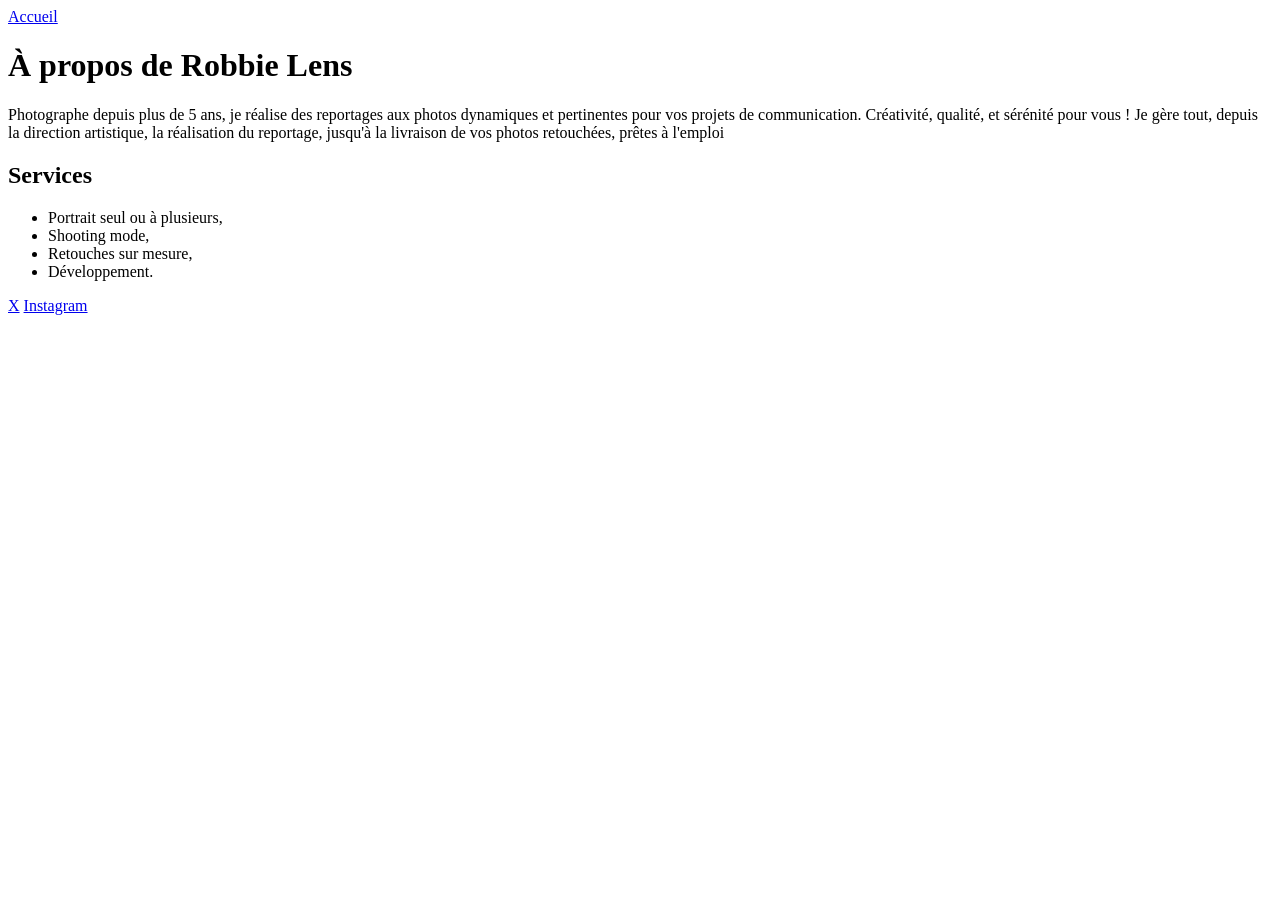
==== demo/a-propos.html @ 4798edad "index et demo" ====
<!doctype html>
<html lang="fr">
  <head>
    <meta charset="UTF-8" />
    <meta name="viewport" content="width=device-width, initial-scale=1.0" />
    <title>À propos - Robbie Lens Photographie</title>
  </head>

  <body>
    <a href="../index.html">Accueil</a>
    <h1>À propos de Robbie Lens</h1>
    <p>
      Photographe depuis plus de 5 ans, je réalise des reportages aux photos
      dynamiques et pertinentes pour vos projets de communication. Créativité,
      qualité, et sérénité pour vous ! Je gère tout, depuis la direction
      artistique, la réalisation du reportage, jusqu'à la livraison de vos
      photos retouchées, prêtes à l'emploi
    </p>
    <h2>Services</h2>
    <ul>
      <li>Portrait seul ou à plusieurs,</li>
      <li>Shooting mode,</li>
      <li>Retouches sur mesure,</li>
      <li>Développement.</li>
    </ul>
    <a href="https://x.com" target="_blank">X</a>
    <a href="https://instagram.com" target="_blank">Instagram</a>
  </body>
</html>
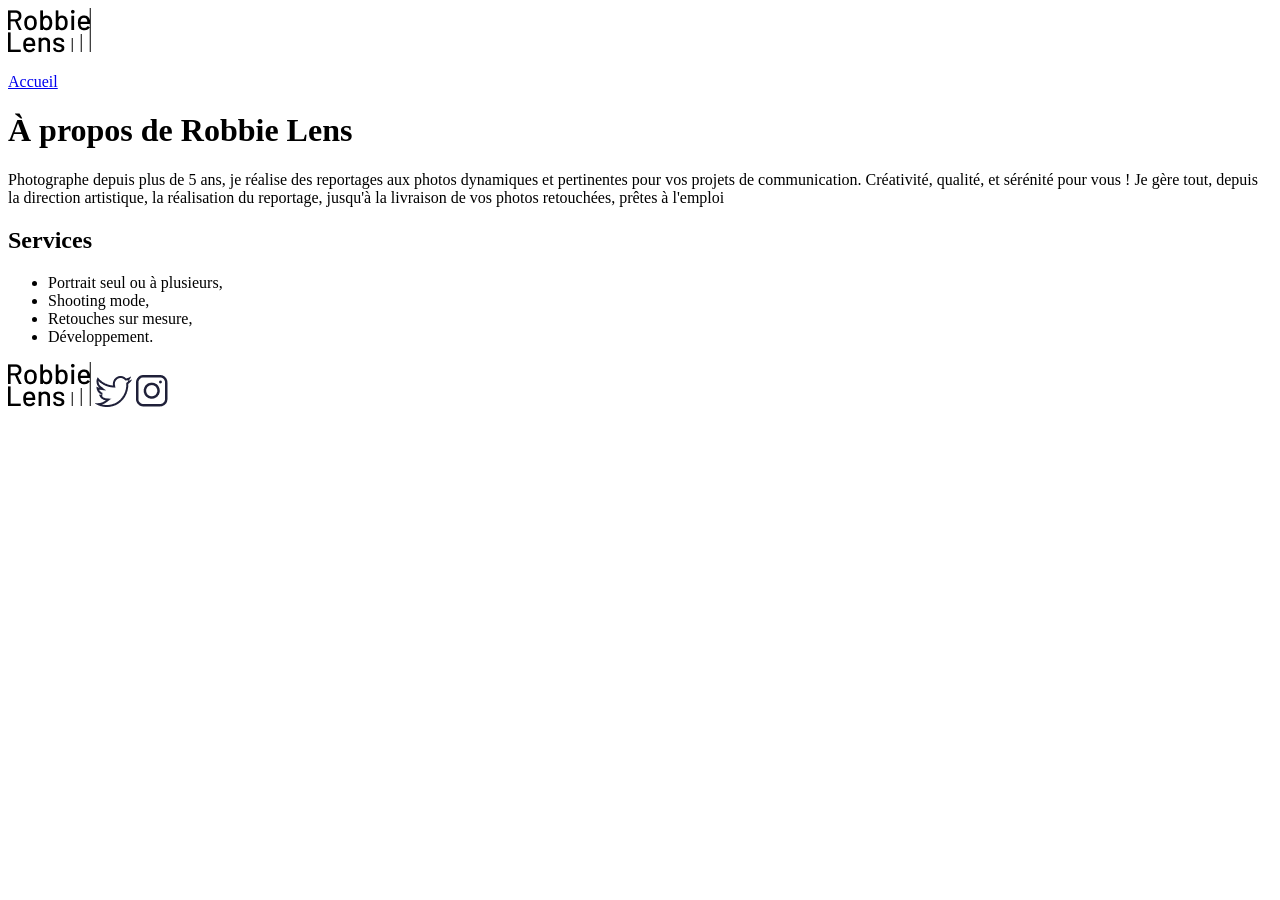
==== commit 9df2fc05: "index demo images" ====
--- a/demo/a-propos.html
+++ b/demo/a-propos.html
@@ -7,7 +7,10 @@
   </head>
 
   <body>
-    <a href="../index.html">Accueil</a>
+    <a href="../index.html"><img src="../images/logo.png" alt="À propos" title="À propos"
+      /></a>
+    <p><a href="../index.html">Accueil</a></p>
+    
     <h1>À propos de Robbie Lens</h1>
     <p>
       Photographe depuis plus de 5 ans, je réalise des reportages aux photos
@@ -23,7 +26,13 @@
       <li>Retouches sur mesure,</li>
       <li>Développement.</li>
     </ul>
-    <a href="https://x.com" target="_blank">X</a>
-    <a href="https://instagram.com" target="_blank">Instagram</a>
+     <a href="../index.html"><img src="../images/logo.png" alt="À propos" title="À propos"
+      /></a>
+    <a href="https://x.com" target="_blank"
+      ><img src="../images/twitter.png" alt="X" title="X"
+    /></a>
+    <a href="https://instagram.com" target="_blank"
+      ><img src="../images/instagram.png" alt="Instagram" title="Instagram"
+    /></a>
   </body>
 </html>
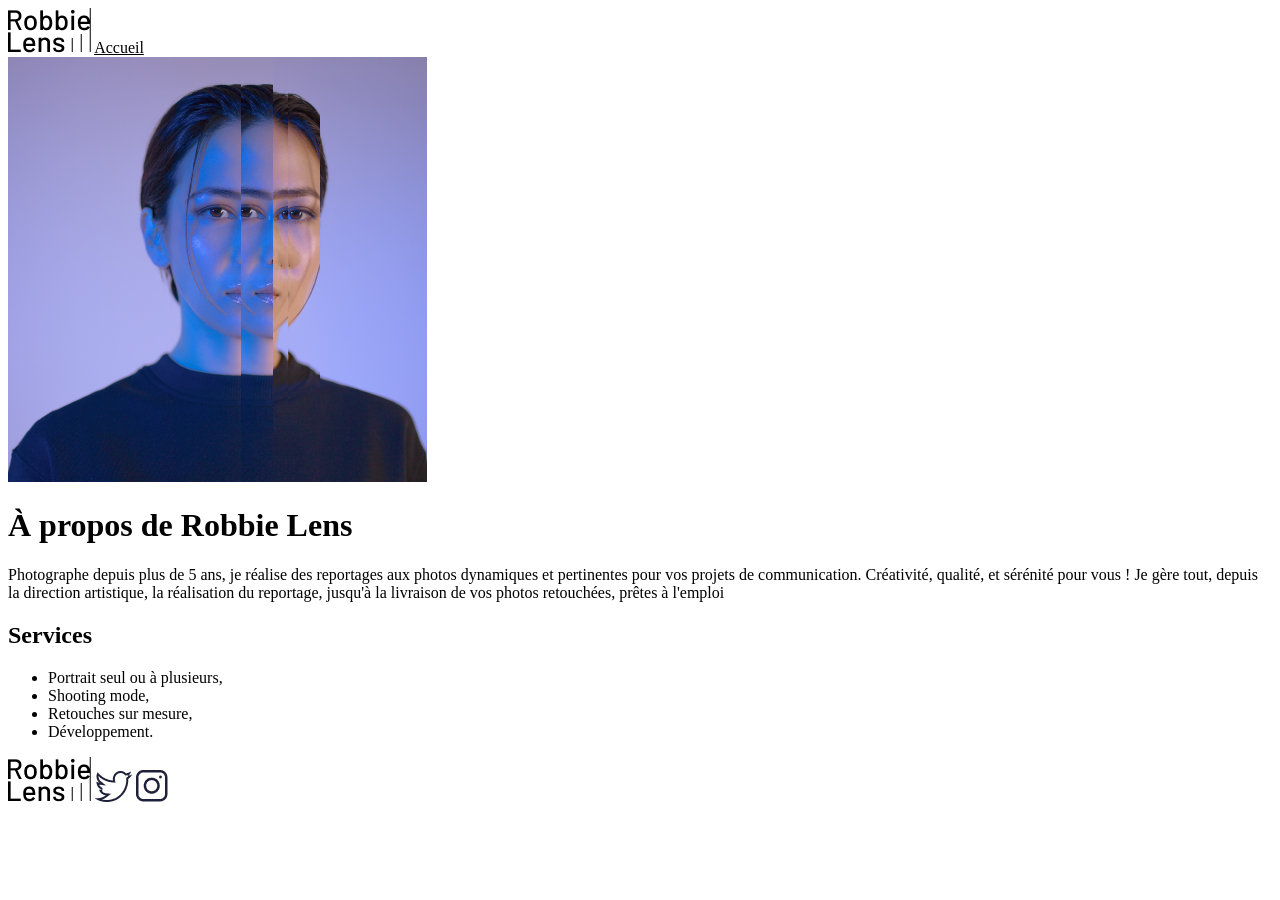
==== commit 8d15bf10: "index remise a jour des liens, color liens black, div logo accueil a propos haut et bas de page" ====
--- a/demo/a-propos.html
+++ b/demo/a-propos.html
@@ -3,14 +3,23 @@
   <head>
     <meta charset="UTF-8" />
     <meta name="viewport" content="width=device-width, initial-scale=1.0" />
+    <link rel="stylesheet" href="../style.css" />
     <title>À propos - Robbie Lens Photographie</title>
   </head>
 
   <body>
-    <a href="../index.html"><img src="../images/logo.png" alt="À propos" title="À propos"
-      /></a>
-    <p><a href="../index.html">Accueil</a></p>
-    
+    <div class="logo-lien-container">
+      <img src="../images/logo.png" alt="À propos" title="À propos" />
+      <a href="../index.html">Accueil</a>
+    </div>
+    <div class="image-container">
+      <img
+        src="../images/robbie-lens.png"
+        alt="Robbie Lens"
+        title="Robbie Lens"
+      />
+    </div>
+
     <h1>À propos de Robbie Lens</h1>
     <p>
       Photographe depuis plus de 5 ans, je réalise des reportages aux photos
@@ -26,13 +35,14 @@
       <li>Retouches sur mesure,</li>
       <li>Développement.</li>
     </ul>
-     <a href="../index.html"><img src="../images/logo.png" alt="À propos" title="À propos"
+    <div class="liens-container">
+      <img src="../images/logo.png" alt="À propos" title="À propos" />
+      <a href="https://x.com" target="_blank"
+        ><img src="../images/twitter.png" alt="X" title="X"
       /></a>
-    <a href="https://x.com" target="_blank"
-      ><img src="../images/twitter.png" alt="X" title="X"
-    /></a>
-    <a href="https://instagram.com" target="_blank"
-      ><img src="../images/instagram.png" alt="Instagram" title="Instagram"
-    /></a>
+      <a href="https://instagram.com" target="_blank"
+        ><img src="../images/instagram.png" alt="Instagram" title="Instagram"
+      /></a>
+    </div>
   </body>
 </html>
--- a/style.css
+++ b/style.css
@@ -0,0 +1,5 @@
+a {
+  color:oklch(0% 0 0);
+}
+
+
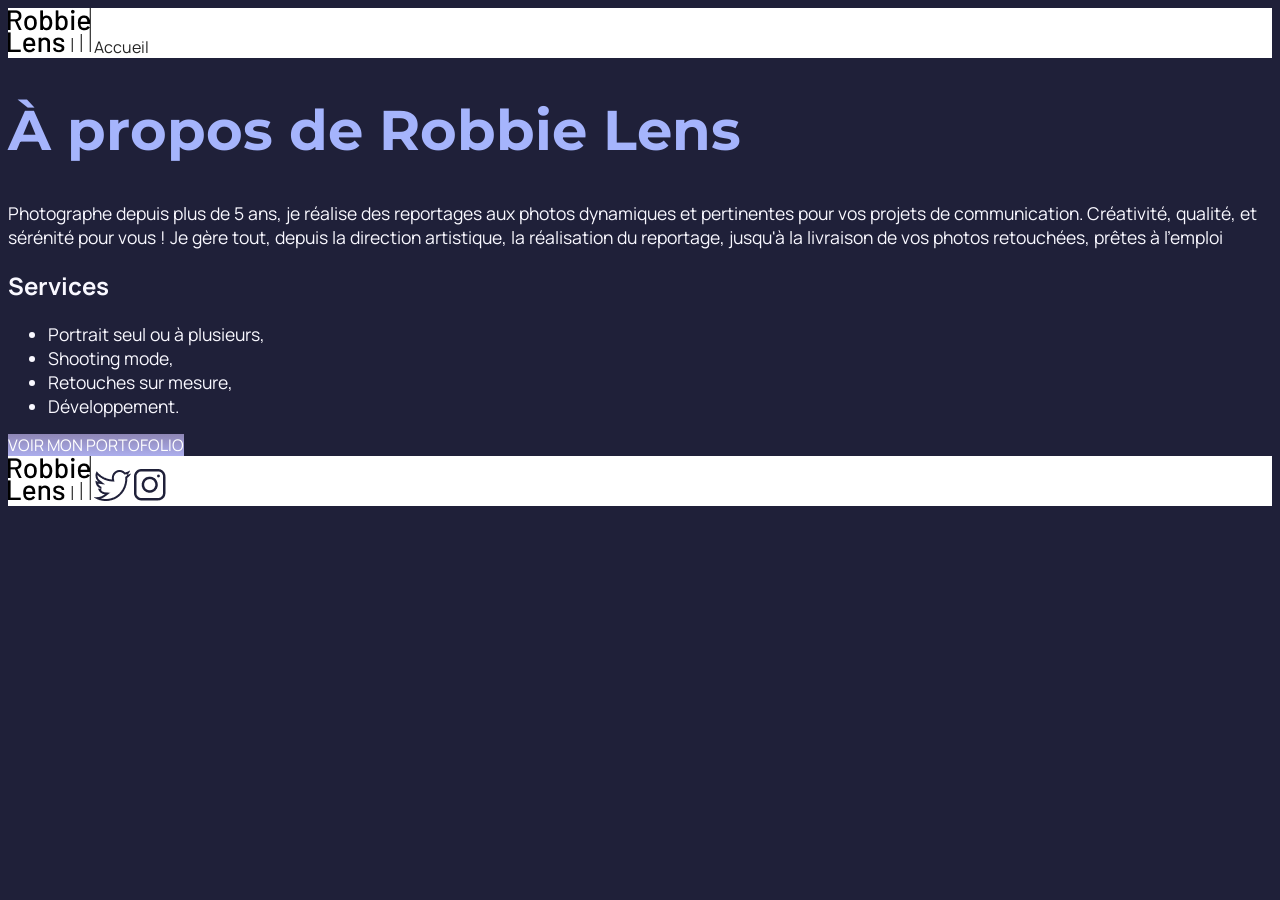
==== commit 9f426f25: "changements" ====
--- a/demo/a-propos.html
+++ b/demo/a-propos.html
@@ -1,48 +1,53 @@
-<!doctype html>
-<html lang="fr">
-  <head>
-    <meta charset="UTF-8" />
-    <meta name="viewport" content="width=device-width, initial-scale=1.0" />
-    <link rel="stylesheet" href="../style.css" />
-    <title>À propos - Robbie Lens Photographie</title>
-  </head>
-
-  <body>
-    <div class="logo-lien-container">
-      <img src="../images/logo.png" alt="À propos" title="À propos" />
-      <a href="../index.html">Accueil</a>
-    </div>
-    <div class="image-container">
-      <img
-        src="../images/robbie-lens.png"
-        alt="Robbie Lens"
-        title="Robbie Lens"
-      />
-    </div>
-
-    <h1>À propos de Robbie Lens</h1>
-    <p>
-      Photographe depuis plus de 5 ans, je réalise des reportages aux photos
-      dynamiques et pertinentes pour vos projets de communication. Créativité,
-      qualité, et sérénité pour vous ! Je gère tout, depuis la direction
-      artistique, la réalisation du reportage, jusqu'à la livraison de vos
-      photos retouchées, prêtes à l'emploi
-    </p>
-    <h2>Services</h2>
-    <ul>
-      <li>Portrait seul ou à plusieurs,</li>
-      <li>Shooting mode,</li>
-      <li>Retouches sur mesure,</li>
-      <li>Développement.</li>
-    </ul>
-    <div class="liens-container">
-      <img src="../images/logo.png" alt="À propos" title="À propos" />
-      <a href="https://x.com" target="_blank"
-        ><img src="../images/twitter.png" alt="X" title="X"
-      /></a>
-      <a href="https://instagram.com" target="_blank"
-        ><img src="../images/instagram.png" alt="Instagram" title="Instagram"
-      /></a>
-    </div>
-  </body>
-</html>
+<!doctype html>
+<html lang="fr">
+  <head>
+    <meta charset="UTF-8" />
+    <meta name="viewport" content="width=device-width, initial-scale=1.0" />
+    <link rel="preconnect" href="https://fonts.googleapis.com" />
+    <link rel="preconnect" href="https://fonts.gstatic.com" crossorigin />
+    <link
+      href="https://fonts.googleapis.com/css2?family=Montserrat:ital,wght@0,100..900;1,100..900&display=swap"
+      rel="stylesheet"
+    />
+    <link
+      href="https://fonts.googleapis.com/css2?family=Manrope:wght@200..800&family=Montserrat:ital,wght@0,100..900;1,100..900&display=swap"
+      rel="stylesheet"
+    />
+    <link rel="stylesheet" href="../style.css" />
+    <title>À propos - Robbie Lens Photographie</title>
+  </head>
+
+  <body>
+    <div class="entete">
+      <img src="../images/logo.png" alt="À propos" title="À propos" />
+      <a href="../index.html">Accueil</a>
+    </div>
+    <h1>À propos de Robbie Lens</h1>
+    <p>
+      Photographe depuis plus de 5 ans, je réalise des reportages aux photos
+      dynamiques et pertinentes pour vos projets de communication. Créativité,
+      qualité, et sérénité pour vous ! Je gère tout, depuis la direction
+      artistique, la réalisation du reportage, jusqu'à la livraison de vos
+      photos retouchées, prêtes à l'emploi
+    </p>
+    <h2>Services</h2>
+    <ul>
+      <li>Portrait seul ou à plusieurs,</li>
+      <li>Shooting mode,</li>
+      <li>Retouches sur mesure,</li>
+      <li>Développement.</li>
+    </ul>
+    <div>
+      <a href="#" class="contacte">VOIR MON PORTOFOLIO</a>
+    </div>
+    <div class="pied-de-page">
+      <img src="../images/logo.png" alt="À propos" title="À propos" />
+      <a href="https://x.com" target="_blank"
+        ><img src="../images/twitter.png" alt="X" title="X"
+      /></a>
+      <a href="https://instagram.com" target="_blank"
+        ><img src="../images/instagram.png" alt="Instagram" title="Instagram"
+      /></a>
+    </div>
+  </body>
+</html>
--- a/style.css
+++ b/style.css
@@ -1,5 +1,43 @@
-a {
-  color:oklch(0% 0 0);
-}
-
-
+body {
+  font-family: 'Manrope', sans-serif;
+  font-size: 1.em;
+  background-color: #1f2039;
+}
+
+a {
+  color:#242424;
+  text-decoration: none;
+}
+
+em {
+  color: #a5b4fc;
+  font-style: normal;
+}
+
+
+h1 {
+  font-family: Montserrat, sans-serif;
+  font-size: 3.5em;
+  color: #a5b4fc;
+}
+
+h2 {
+  color: #f9f8ff;
+  
+}
+p, li {
+  font-size: 1.1em;
+  color: #f9f8ff;
+
+  }
+
+/*liens haut et bas de page*/
+.entete, .pied-de-page {
+  background-color: #ffffff;
+}
+
+/*Projet index et écrivez moi a propos*/
+.contacte {
+  background: linear-gradient(#8e86b5, #acaeed);
+  color: white;
+}
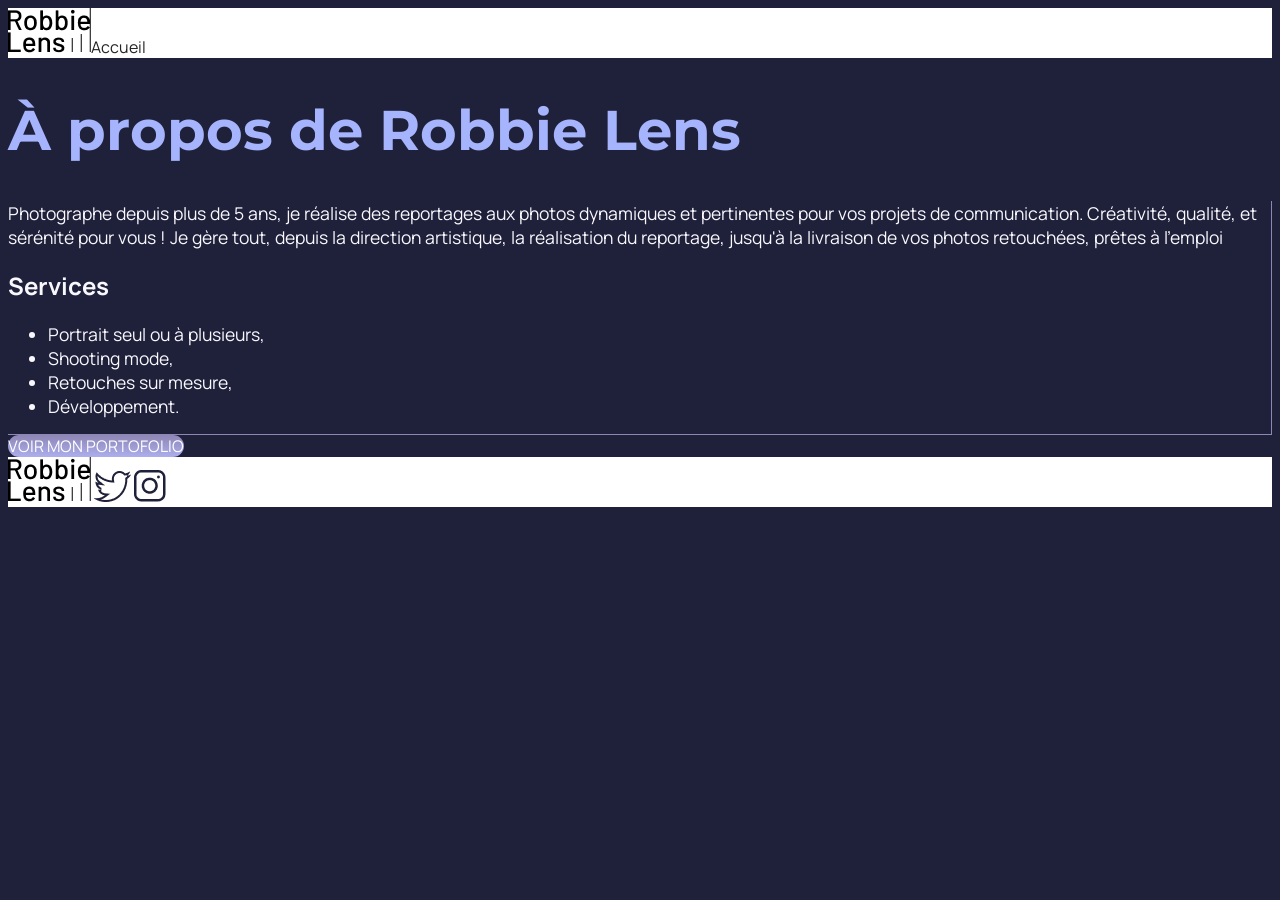
==== commit cab97f30: "new demo" ====
--- a/demo/a-propos.html
+++ b/demo/a-propos.html
@@ -18,36 +18,61 @@
   </head>
 
   <body>
-    <div class="entete">
+    
+    <header>
+      <nav>
+      <div class="entete">
+        <a href="../index.html" class="lien-icone"
+          ><img
+            src="../images/logo.png"
+            alt="À propos"
+            title="À propos"
+          />Accueil</a
+        >
+      </div>
+    </nav>
+      
+    </header>
+    <main>
+      <h1>À propos de Robbie Lens</h1>
+      <section>
+        <article>
+          <div class="carre-contenu">
+            <p>
+              Photographe depuis plus de 5 ans, je réalise des reportages aux
+              photos dynamiques et pertinentes pour vos projets de
+              communication. Créativité, qualité, et sérénité pour vous ! Je
+              gère tout, depuis la direction artistique, la réalisation du
+              reportage, jusqu'à la livraison de vos photos retouchées, prêtes à
+              l'emploi
+            </p>
+            <h2>Services</h2>
+            <ul>
+              <li>Portrait seul ou à plusieurs,</li>
+              <li>Shooting mode,</li>
+              <li>Retouches sur mesure,</li>
+              <li>Développement.</li>
+            </ul>
+          </div>
+          <aside>
+            <div>
+              <a href="#" class="cta">VOIR MON PORTOFOLIO</a>
+            </div>
+          </aside>
+        </article>
+      </section>
+    </main>
+    <footer>
+      <div class="pied-de-page">
       <img src="../images/logo.png" alt="À propos" title="À propos" />
-      <a href="../index.html">Accueil</a>
-    </div>
-    <h1>À propos de Robbie Lens</h1>
-    <p>
-      Photographe depuis plus de 5 ans, je réalise des reportages aux photos
-      dynamiques et pertinentes pour vos projets de communication. Créativité,
-      qualité, et sérénité pour vous ! Je gère tout, depuis la direction
-      artistique, la réalisation du reportage, jusqu'à la livraison de vos
-      photos retouchées, prêtes à l'emploi
-    </p>
-    <h2>Services</h2>
-    <ul>
-      <li>Portrait seul ou à plusieurs,</li>
-      <li>Shooting mode,</li>
-      <li>Retouches sur mesure,</li>
-      <li>Développement.</li>
-    </ul>
-    <div>
-      <a href="#" class="contacte">VOIR MON PORTOFOLIO</a>
-    </div>
-    <div class="pied-de-page">
-      <img src="../images/logo.png" alt="À propos" title="À propos" />
-      <a href="https://x.com" target="_blank"
+      <a href="https://x.com" target="_blank" class="lien-icone"
         ><img src="../images/twitter.png" alt="X" title="X"
       /></a>
-      <a href="https://instagram.com" target="_blank"
+      <a href="https://instagram.com" target="_blank" class="lien-icone"
         ><img src="../images/instagram.png" alt="Instagram" title="Instagram"
       /></a>
     </div>
+    </footer>
+    
   </body>
 </html>
--- a/style.css
+++ b/style.css
@@ -8,6 +8,10 @@
   color:#242424;
   text-decoration: none;
 }
+a:hover {
+  text-decoration: underline;
+}
+
 
 em {
   color: #a5b4fc;
@@ -36,8 +40,23 @@
   background-color: #ffffff;
 }
 
+
+.lien-icone:hover {
+  opacity:0.5;
+}
+
 /*Projet index et écrivez moi a propos*/
-.contacte {
+.cta {
   background: linear-gradient(#8e86b5, #acaeed);
   color: white;
+  border-radius: 50px;
+}
+.cta:hover {
+  background: linear-gradient(#696484, #8788ba);
+  text-decoration: none;
+}
+
+.carre-contenu {
+  border-right: 1px solid #8e86b5;
+  border-bottom: 1px solid #8e86b5;
 }
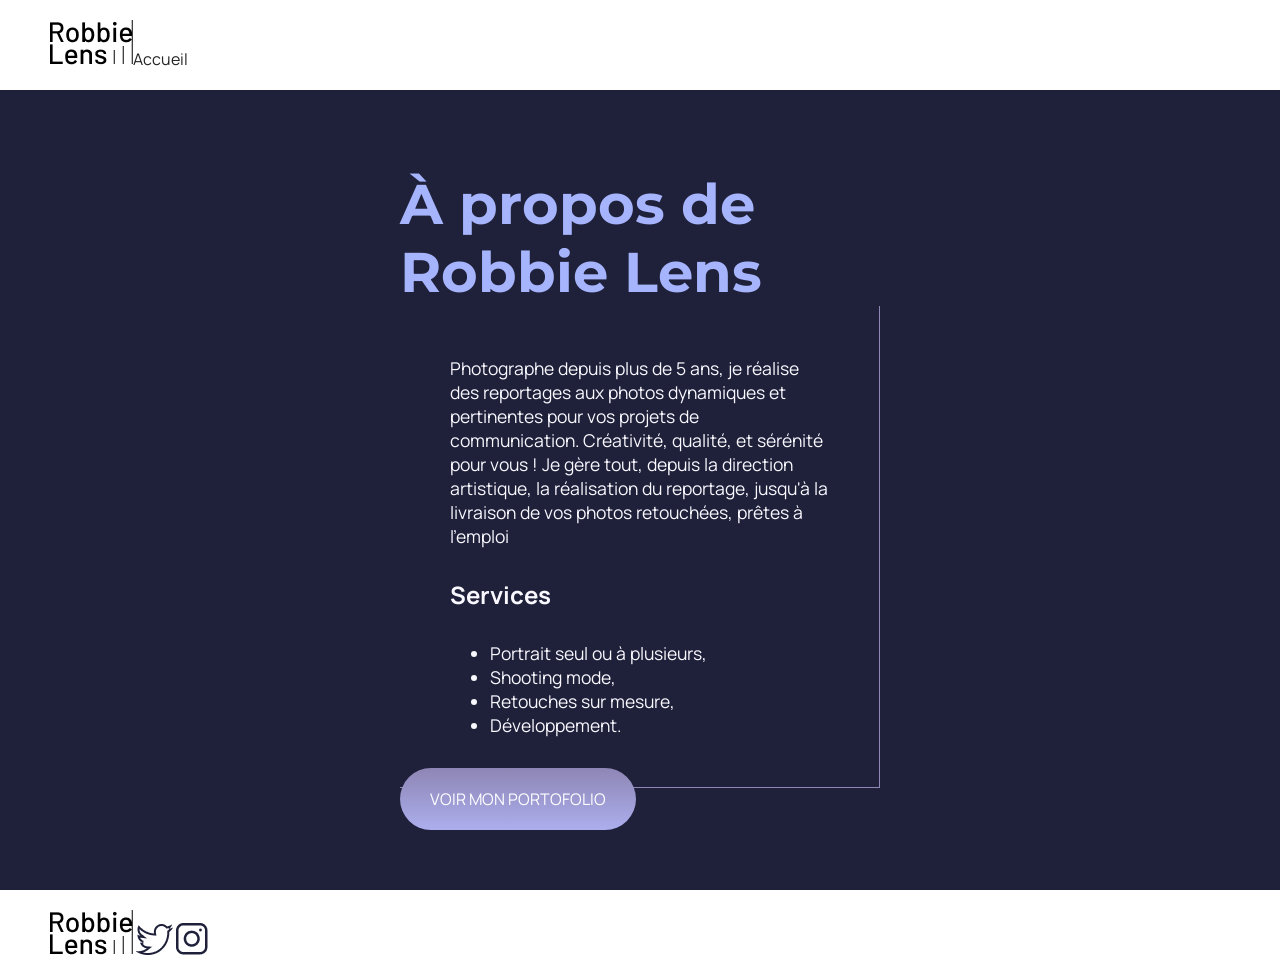
==== commit 354dfdda: "suit" ====
--- a/demo/a-propos.html
+++ b/demo/a-propos.html
@@ -33,9 +33,10 @@
     </nav>
       
     </header>
-    <main>
-      <h1>À propos de Robbie Lens</h1>
+    <main  class="a-propos-main" >
+      
       <section>
+        <h1>À propos de Robbie Lens</h1>
         <article>
           <div class="carre-contenu">
             <p>
--- a/style.css
+++ b/style.css
@@ -1,62 +1,84 @@
+* {
+  margin: 0;
+}
+
 body {
   font-family: 'Manrope', sans-serif;
-  font-size: 1.em;
+  font-size: 1em;
   background-color: #1f2039;
 }
 
 a {
-  color:#242424;
+  color: #242424;
   text-decoration: none;
 }
-a:hover {
-  text-decoration: underline;
-}
-
 
 em {
   color: #a5b4fc;
   font-style: normal;
 }
 
-
 h1 {
-  font-family: Montserrat, sans-serif;
   font-size: 3.5em;
   color: #a5b4fc;
+  font-family: 'Montserrat', sans-serif;
 }
 
 h2 {
   color: #f9f8ff;
-  
 }
-p, li {
+
+p,
+li {
   font-size: 1.1em;
   color: #f9f8ff;
-
-  }
-
-/*liens haut et bas de page*/
-.entete, .pied-de-page {
-  background-color: #ffffff;
 }
 
-
-.lien-icone:hover {
-  opacity:0.5;
+header,
+footer {
+  background-color: white;
+  padding: 20px 50px;
 }
 
-/*Projet index et écrivez moi a propos*/
 .cta {
   background: linear-gradient(#8e86b5, #acaeed);
   color: white;
   border-radius: 50px;
+  padding: 20px 30px;
 }
+
+a:hover {
+  text-decoration: underline;
+}
+
 .cta:hover {
   background: linear-gradient(#696484, #8788ba);
   text-decoration: none;
 }
 
+.lien-icone:hover {
+  opacity: 0.5;
+}
+
 .carre-contenu {
   border-right: 1px solid #8e86b5;
   border-bottom: 1px solid #8e86b5;
+  padding: 50px;
+}
+
+.carre-contenu h2 {
+  margin-top: 30px;
+}
+
+.carre-contenu ul {
+  margin-top: 30px;
+}
+
+section {
+  padding: 80px;
+}
+
+.a-propos-main {
+  width: 50%;
+  margin: auto;
 }
